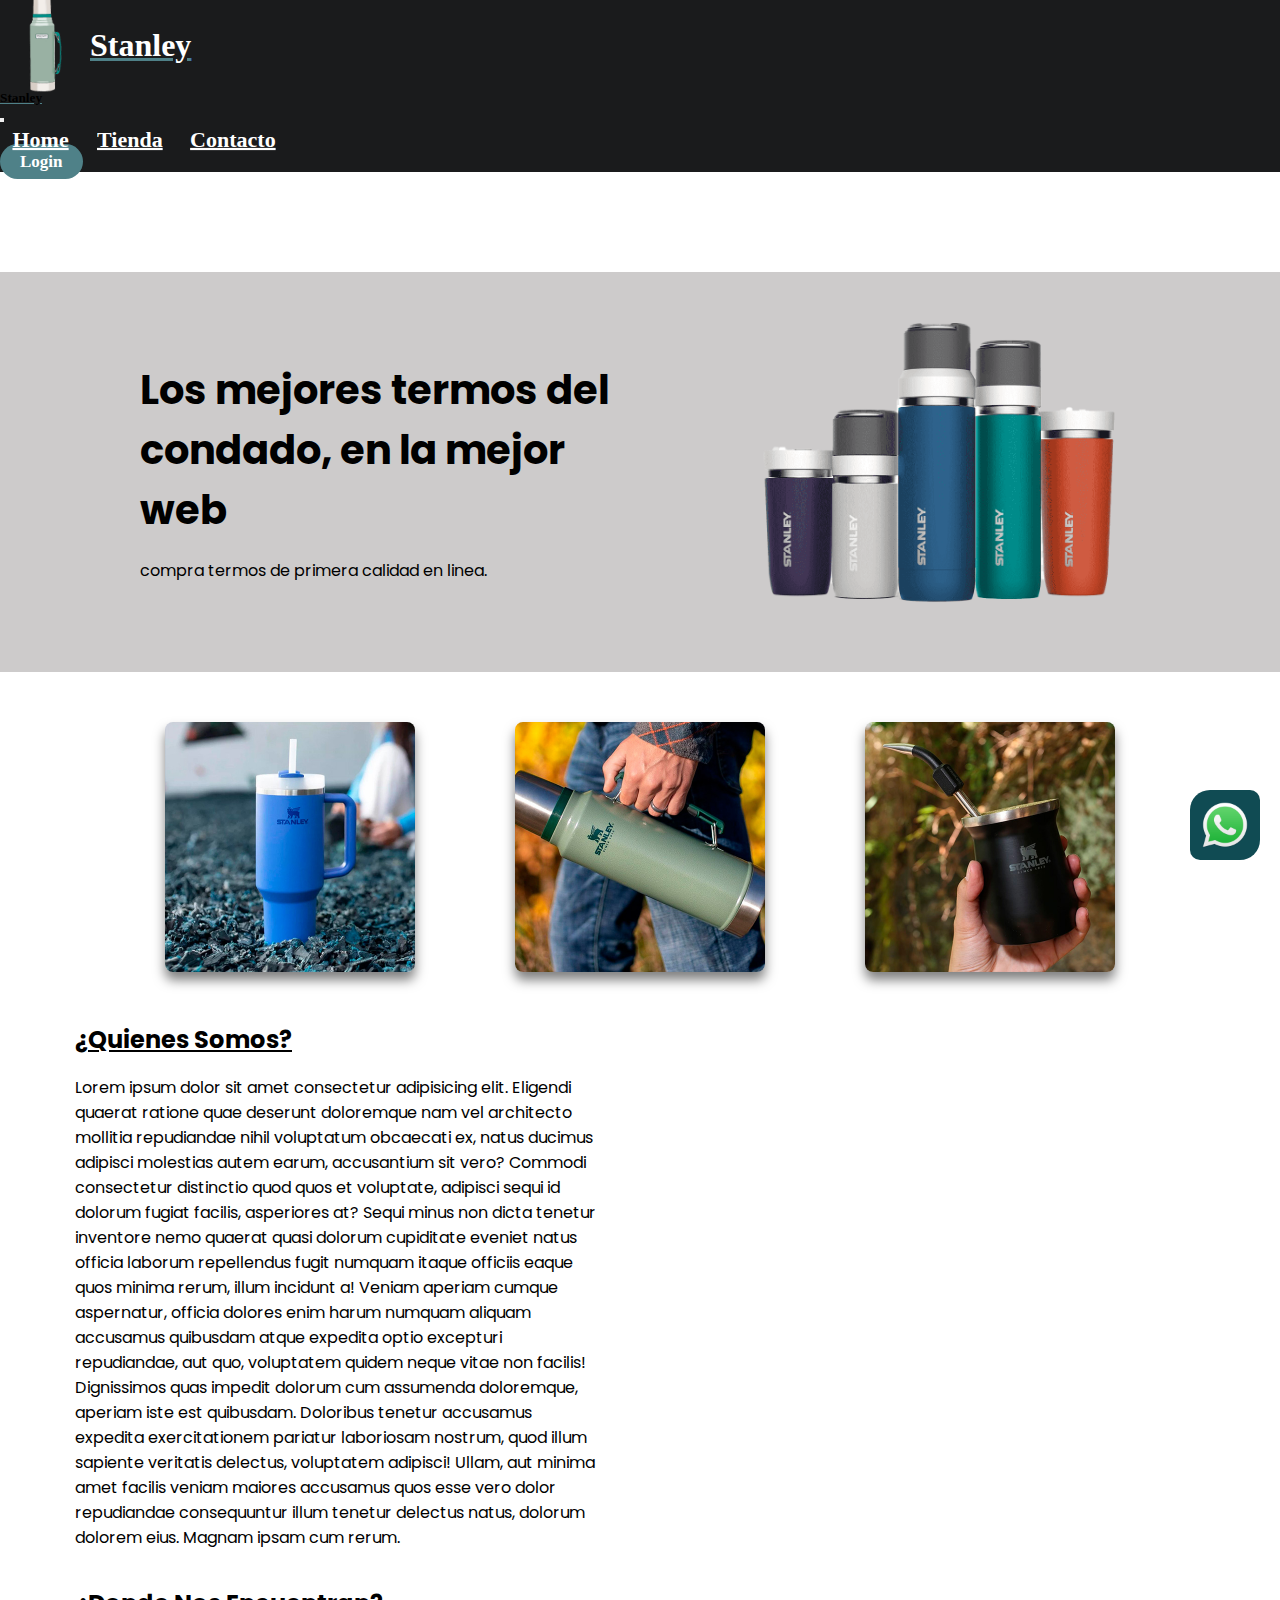
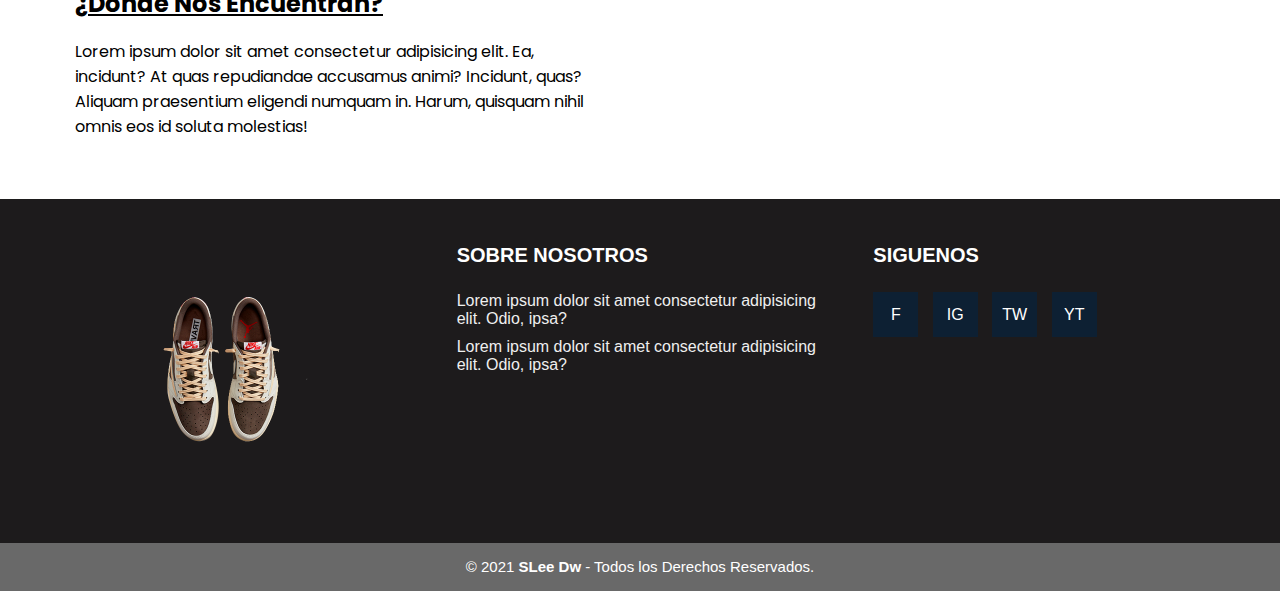
==== index.html @ ec0b666f "probando" ====
<!DOCTYPE html>
<html lang="en">

<head>
    <meta charset="UTF-8">
    <meta name="viewport" content="width=device-width, initial-scale=1.0">
    <title>Proyecto</title>

    <!-- GOOGLE FONTS -->

    <link rel="preconnect" href="https://fonts.googleapis.com">
    <link rel="preconnect" href="https://fonts.gstatic.com" crossorigin>
    <link href="https://fonts.googleapis.com/css2?family=Poppins:wght@500&display=swap" rel="stylesheet">

 <!-- BOOTSTRAP -->
 <link href="https://cdn.jsdelivr.net/npm/bootstrap@5.3.2/dist/css/bootstrap.min.css" rel="stylesheet"
 integrity="sha384-T3c6CoIi6uLrA9TneNEoa7RxnatzjcDSCmG1MXxSR1GAsXEV/Dwwykc2MPK8M2HN" crossorigin="anonymous">

    <!-- LINK CSS -->
    <link rel="stylesheet" href="css/estilo.css">

</head>

<body>

<!-- NAVBAR -->
    
    <nav class="navbar navbar-expand-lg fixed-top ">
        <div class="container-fluid d-flex">
            <a class="navbar-brand me-auto" href="index.html" target="_blank">
                <img class="imagenLogo" src="../img/Termo animado png.png" alt="">
                <h1 class="tituloPagina">Stanley</h1>
            </a>
           
            <div class="offcanvas offcanvas-end" tabindex="-1" id="offcanvasNavbar"
                aria-labelledby="offcanvasNavbarLabel">
                <div class="offcanvas-header">
                    <h5 class="offcanvas-title" id="offcanvasNavbarLabel">Stanley</h5>
                    <button type="button" class="btn-close" data-bs-dismiss="offcanvas" aria-label="Close"></button>
                </div>
                <div class="offcanvas-body">
                    <ul class="navbar-nav justify-content-center flex-grow-1 pe-3">
                        <li class="nav-item">
                            <a class="nav-link mx-lg-2 " aria-current="page" href="index.html">Home</a>
                        </li>
                        <li class="nav-item">
                            <a class="nav-link mx-lg-2 " href="./html/tienda.html">Tienda</a>
                        </li>
                        <li class="nav-item">
                            <a class="nav-link mx-lg-2 " href="./html/contacto.html">Contacto</a>
                        </li>

                    </ul>

                </div>
            </div>
            <a href="" class="botonLogin">Login</a>
            <button class="navbar-toggler" type="button" data-bs-toggle="offcanvas" data-bs-target="#offcanvasNavbar"
            aria-controls="offcanvasNavbar" aria-label="Toggle navigation">
            <span class="navbar-toggler-icon"></span>
        </button>
        </div>
    </nav>


    <!-- BOTON DE WHATSAPP -->

    <div class="wpp">
        <!-- uso una API para conectarme al wpp -->
        <a href="https://api.whatsapp.com/send?phone=1123011466&text=Hola! cualquier consultar enviar un mensaje a este numero"
            target="_blank">
            <img src="./img/600px-Whatsapp_logo_svg.png" alt="Logo de Whatsapp" class="logoWpp">
        </a>


    </div>


    <!-- Contenido principal de la pagina MAIN  -->

    <main class="contenedorPagina">

        <!-- Publicidad Inicial -->

        <div class="publicidad1">
            <div class="textoPublicidad">
                <br>
                <h2 class="tituloPublicidad">Los mejores termos del condado, en la mejor web</h2>
                <br>
                <p class="parrafoPublicidad">compra termos de primera calidad en linea.</p>
            </div>

            <img class="imagenPubli" src="./img/termo png png.png" alt="">


        </div>


        <!--    MINI CATALOGO -->

        <div class="galeria">
            <article class="card">
                <figure>
                    <img src="../img/vaso termico 500x500.jpg" alt="Vaso termico png">
                    <figcaption>
                        <h3>Vasos Termicos</h3>
                    </figcaption>
                </figure>
            </article>


            <article class="card">
                <figure>
                    <img src="../img/termo 500x500.jpg" alt="">
                    <figcaption>
                        <h3>Termos</h3>
                    </figcaption>
                </figure>
            </article>


            <article class="card">
                <figure>
                    <img src="../img/mate 500x500.jpg" alt="">
                    <figcaption>
                        <h3>Mate y Bombilla</h3>
                    </figcaption>
                </figure>
            </article>



        </div>


        <!-- INOFRMACION -->


        <div class="info">

            <h2>¿Quienes Somos?</h2>
            <br>
            <p class="infoTexto">Lorem ipsum dolor sit amet consectetur adipisicing elit. Eligendi quaerat ratione quae
                deserunt doloremque nam vel architecto mollitia repudiandae nihil voluptatum obcaecati ex, natus ducimus
                adipisci molestias autem earum, accusantium sit vero? Commodi consectetur distinctio quod quos et
                voluptate, adipisci sequi id dolorum fugiat facilis, asperiores at? Sequi minus non dicta tenetur
                inventore nemo quaerat quasi dolorum cupiditate eveniet natus officia laborum repellendus fugit numquam
                itaque officiis eaque quos minima rerum, illum incidunt a! Veniam aperiam cumque aspernatur, officia
                dolores enim harum numquam aliquam accusamus quibusdam atque expedita optio excepturi repudiandae, aut
                quo, voluptatem quidem neque vitae non facilis! Dignissimos quas impedit dolorum cum assumenda
                doloremque, aperiam iste est quibusdam. Doloribus tenetur accusamus expedita exercitationem pariatur
                laboriosam nostrum, quod illum sapiente veritatis delectus, voluptatem adipisci! Ullam, aut minima amet
                facilis veniam maiores accusamus quos esse vero dolor repudiandae consequuntur illum tenetur delectus
                natus, dolorum dolorem eius. Magnam ipsam cum rerum.</p>
            <br><br>
            <h2>¿Donde Nos Encuentran?</h2>
            <br>
            <p class="infoTexto">Lorem ipsum dolor sit amet consectetur adipisicing elit. Ea, incidunt? At quas
                repudiandae accusamus animi? Incidunt, quas? Aliquam praesentium eligendi numquam in. Harum, quisquam
                nihil omnis eos id soluta molestias!</p>
        </div>


        <div class="infoMaps">
            <iframe
                src="https://www.google.com/maps/embed?pb=!1m18!1m12!1m3!1d3287.7745651037644!2d-58.52574432427708!3d-34.508599052481074!2m3!1f0!2f0!3f0!3m2!1i1024!2i768!4f13.1!3m3!1m2!1s0x95bcb0ee292497e9%3A0xf9a611e58747f528!2sUnicenter!5e0!3m2!1ses!2sar!4v1700514664911!5m2!1ses!2sar"
                width="600" height="600" style="border:0;" allowfullscreen="" loading="lazy"
                referrerpolicy="no-referrer-when-downgrade"></iframe>
        </div>

    </main>

    




    <!-- Pie de Pagina -->
    <footer class="pie-pagina">
        <div class="grupo-1">
            <div class="box">
                <figure>
                    <a href="#">
                        <img src="./img/Jordan marron.png" alt="Logo">
                    </a>
                </figure>
            </div>
            <div class="box">
                <h2>SOBRE NOSOTROS</h2>
                <p>Lorem ipsum dolor sit amet consectetur adipisicing elit. Odio, ipsa?</p>
                <p>Lorem ipsum dolor sit amet consectetur adipisicing elit. Odio, ipsa?</p>
            </div>
            <div class="box">
                <h2>SIGUENOS</h2>
                <div class="red-social">
                    <a href="#" class="facebook">F</a>
                    <a href="#" class="instagram">IG</a>
                    <a href="#" class="twitter">TW</a>
                    <a href="#" class="youtube">YT</a>
                </div>
            </div>
        </div>
        <div class="grupo-2">
            <small>&copy; 2021 <b>SLee Dw</b> - Todos los Derechos Reservados.</small>
        </div>
    </footer>


      <!-- BOOTSTRAP JS -->
      <script src="https://cdn.jsdelivr.net/npm/bootstrap@5.3.2/dist/js/bootstrap.bundle.min.js"
      integrity="sha384-C6RzsynM9kWDrMNeT87bh95OGNyZPhcTNXj1NW7RuBCsyN/o0jlpcV8Qyq46cDfL"
      crossorigin="anonymous"></script>
</body>

</html>
---- css/estilo.css ----
/* AJUSTAR ANCHO */
* {
    margin: 0;
    padding: 0;
    box-sizing: border-box;
}



/* NAVBAR */

header {



    display: flex;
    flex-direction: row;
    /* que se separen los elementos hijos entre si con space-between */
    justify-content: space-between;
    align-items: center;
    background-color: #1d1b1c;
    padding: 30px 15px;

    height: 100px;
    font-family: sans-serif;

}

.logos {
    display: flex;
    flex-direction: row;
    align-items: center;
    justify-content: start;

    color: white;
    text-decoration: underline rgb(79, 129, 136);


}


.logo {

    width: 100px;
    padding: 10px;
    cursor: pointer;
    /* efecto transition */
    transition: all 0.3s;
}

.logo:hover {
    transform: scale(1.1);

}

.navLink {
    /* saco las vinietas de los li */
    list-style: none;


    justify-content: center;
    cursor: pointer;



}

/* para darle estilo a la etiqueta li y a al mismo tiempo pongo: li, a */


li,
.links {
    /* para que esten en la misma linea uso display inline-block */
    display: inline-block;

    padding: 0 15px;
    color: white;
    font-size: 25px;
    font-weight: bold;
    text-decoration: none;

    /* efecto transition */
    transition: all 0.3s;


}

li,
.links:hover {
    transform: scale(1.1);


}


.login {

    color: white;
    font-size: 25px;
    font-weight: bold;
    cursor: pointer;
    text-decoration: none;
    background-color: rgb(79, 129, 136);
    border-radius: 50px;
    /* para los bordes del fondo del boton */
    padding: 10px 20px;

    /* para que no quede pegado al margen */
    margin-right: 10px;

    /* efecto cuando acerco el cursor */
    transition: all 0.3s;

}

.login:hover {
    transform: scale(1.1);
    color: rgb(79, 129, 136);
    background-color: white;

}

/* EFECTO para cuando clickeas */

.login:active {

    background-color: rgb(86, 83, 83);
    color: wheat;
}


/* BOTON DE WHATSAPP */

.logoWpp {

    width: 70px;
    background-color: #104b53;
    padding: 10px;
    border-radius: 20px 10px;



    /* para que quede FLOTANDO FIJO en la pagina uso position:fixed 
y lo ubico con bottom:20px y rigth:20px*/
    position: fixed;
    bottom: 40px;
    right: 20px;

    /* EFECTO TRANSITION */
    transition: all 0.3s;

}

.logoWpp:hover {

    transform: scale(1.1);

}



/* MAIN */

.contenedorPagina {
    display: grid;
    width: auto;
    padding: 0;
    margin-top: 100px;

    grid-template-columns: repeat(2, 1fr);

    grid-template-areas:
        "publicidad1 publicidad1 "
        "galeria galeria"
    
        "info infoMaps"
    ;
}

.publicidad1 {

    display: flex;
    background-color: rgb(205, 203, 203);
    height: 400px;
    grid-area: publicidad1;
    max-width: 100%;
    align-items: center;
    justify-content: center;
    gap: 100px;


}


.textoPublicidad {

    width: 500px;
    padding-bottom: 20px;


}

.imagenPubli {

    width: 400px;
    height: 300px;

}


.tituloPublicidad {
    font-size: 40px;
    /* linkeado en el html con google fonts */
    font-family: 'Poppins', sans-serif;

}

.parrafoPublicidad {

    /* linkeado en el html con google fonts */
    font-family: 'Poppins', sans-serif;

}

/* MINI CATALOGO */

.galeria{
    grid-area: galeria  ;
    display: flex;
    flex-direction: row;
    align-items: center;
    justify-content: center;
    background-color: var(--background);
    gap: 100px;
    margin-top: 10px;
    margin-bottom: 10px;    
    }
    
.card{
    
    position: relative;
    left: 0px;
    width: 250px;
    height: 250px;
    margin-top: 40px;
    background-color: none;
    border-radius: 8px;
    transition:all 1000ms;
    transform-origin: center left;
    box-shadow: 0 8px 12px rgba(0, 0, 0, 0.5);
    color: transparent;
    overflow: hidden;
    font-family: 'Poppins', sans-serif;
    
    }
    
    .card:hover{
    
    cursor: pointer;
    transform: scale(1.15);
    }
    
    
.card img{
    
    height: 250px;
    object-fit: cover;
    border-radius: 4px;
    
    
    }
    
.card:hover figcaption{
    
    font-size: 15px;
    position: absolute;
    height: 80px;
    width: 250px;
    display: flex;
    align-items: end;
    background: linear-gradient(to top, rgba(0,0,0,0.9)  , rgba(0,0,0,0) );
    color: white;
    left: 0px;
    bottom: 0px;
    padding-left: 12px;
    padding-bottom: 10px;
    
    } 




/* INFORMACION main */
.info {
    display: block;
    grid-area: info;
    padding-top: 40px;
    padding-left: 75px;

    margin-bottom: 60px;




}

.info h2 {
    font-family: 'Poppins', sans-serif;
    text-decoration: underline;

}

.infoTexto {

    font-family: 'Poppins', sans-serif;
    

}

.infoMaps {
grid-area: infoMaps;
    padding-left: 80px;
    padding-top: 50px;
}























/* TIENDA */

/* CARDS, PRODUCTOS SISTEMA CON GRID */

.contenedorCards {
    /* ACTIVO EL GRID AL CONTENEDOR PADRE */
    display: grid;
    /* cantindad de columnas, con reapet pongo 4veces 1fraccion */
    grid-template-columns: repeat(4, 1fr);
    /* separo los productos con el gap */
    gap: 30px;

    margin-top: 125px;
}

.producto {

    /* ACTIVO FLEX PARA LOS PRODUCTOS */
    display: flex;
    /* Acomodo como columnas */
    flex-direction: column;
    align-items: center;
    padding: 20px;
    background-color: white;
    border-radius: 25px;
    margin-top: 20px;

    /* le doy sombra a la card */
    box-shadow: 0px 4px 10px rgba(0, 0, 0, 0.5);

}

/* estilizo las cards */

.imagenProducto {

    width: 100%;
    border-radius: 10px;
    margin-bottom: 20px;

}

.tituloProducto {
    color: #2c8f9c;
    font-family: sans-serif;
    font-size: 1.5rem;
    text-decoration: underline;
    font-weight: bold;
    margin-bottom: 10px;
}

.descripcionProducto {
    color: #2c8f9c;
    font-family: sans-serif;
    font-size: 1rem;
    font-style: italic;
    margin-bottom: 20px;

}

.precioProducto {

    color: #2c8f9c;
    font-size: 1.7rem;
    font-family: sans-serif;


}

.botonComprar {

    cursor: pointer;
    padding: 10px 20px;
    color: #1d1b1c;
    font-size: 1rem;
    font-weight: bold;
    text-transform: uppercase;
    border-radius: 10px;

    /* efecto transition */
    transition: all 0.1s;

}

.botonComprar:hover {

    transform: scale(1.1);
    color: white;
    background-color: #2c8f9c;

}

main {

    padding: 0 200px;

}


/*:::::Pie de Pagina*/

footer {

    margin-top: 0;
    font-family: sans-serif;

}

.pie-pagina {
    width: 100%;
    background-color: #1d1b1c;
}

.pie-pagina .grupo-1 {
    width: 100%;
    max-width: 1200px;
    margin: auto;
    display: grid;
    grid-template-columns: repeat(3, 1fr);
    grid-gap: 50px;
    padding: 45px 0px;
}

.pie-pagina .grupo-1 .box figure {
    width: 100%;
    height: 100%;
    display: flex;
    justify-content: center;
    align-items: center;
}

.pie-pagina .grupo-1 .box figure img {
    width: 250px;
}

.pie-pagina .grupo-1 .box h2 {
    color: #fff;
    margin-bottom: 25px;
    font-size: 20px;
}

.pie-pagina .grupo-1 .box p {
    color: #efefef;
    margin-bottom: 10px;
}

.pie-pagina .grupo-1 .red-social a {
    display: inline-block;
    text-decoration: none;
    width: 45px;
    height: 45px;
    line-height: 45px;
    color: #fff;
    margin-right: 10px;
    background-color: #0d2033;
    text-align: center;
    transition: all 300ms ease;
}

.pie-pagina .grupo-1 .red-social a:hover {
    color: aqua;
}

.pie-pagina .grupo-2 {
    background-color: dimgray;
    padding: 15px 10px;
    text-align: center;
    color: #fff;
}

.pie-pagina .grupo-2 small {
    font-size: 15px;
}



/* CONTACTO */

.bodyContacto {

    font-family: 'Poppins', sans-serif;
    background-color: #555764;

    display: flex;
    flex-direction: column;
    align-items: center;  
    


}


.contenidoFormulario {

    background: linear-gradient(50deg,
            rgba(40, 42, 55, 1) 50%,
            rgba(40, 42, 55, 0.7)),
        url(../img/Termo\ fondo\ 1000x700.jpg);
    background-position: center;
    background-repeat: no-repeat;
    background-size: cover;
    padding: 30px;
    width: 1000px;
    border-radius: 25px;
    
    

 

    margin-top: 150px;
    margin-bottom: 40px;




}


.contenidoFormulario h2 {

    color: #f4f6f9;
    font-size: 40px;
    margin-bottom: 10px;
    margin-left: 20px;

}

.formulario {

    display: flex;
    flex-direction: column;
    width: 50%;
    margin-left: 20px;

}

label {

    font-size: 17px;
    color: #959aab;
    margin-bottom: 10px;

}

input, textarea {

    padding: 17px 14px;
    background-color: #333646;
    border: 0;
    font-size: 15px;
    margin-bottom: 20px;
    border-radius: 10px;


}

input:focus {

    outline: 1px solid #1e92e9;


}

.boton {
    background-color: rgb(99, 171, 181);
    width: 150px;
    align-self: flex-end;
    cursor: pointer;

    transition: all 0.2s;
}

.boton:hover {
    transform: scale(1.1);

    background-color: rgb(79, 129, 136);

}

@media (max-width:991px) {

    .contenidoFormulario {

      
        width: 100%;
    }

    .formulario {
        margin: 0;
        width: 100%;
    }


}



/* Media clular */

@media screen and (max-width:800px) {
    .pie-pagina .grupo-1 {
        width: 90%;
        grid-template-columns: repeat(1, 1fr);
        grid-gap: 30px;
        padding: 35px 0px;
    }
}




.navbar, .offcanvas-body{

    background-color: #1a1b1c;
    
    }
    
    
    .imagenLogo{
    
    width: 90px;
    
    transition: all (0.3s);
    
    }
    .imagenLogo:hover{
    transform: scale(1.1);
    
    }
    
    .tituloPagina{
    color: white;
    text-decoration: underline rgb(79, 129, 136); 
    font-weight: bold;
    
    }
    
    .navbar-brand{
    
        display: flex;
        align-items: center;
    }
    
    h5{
    text-decoration: underline rgb(79, 129, 136);
    
    
    }
    
    
    
    .botonLogin{
    
    background-color: rgb(79, 129, 136);
    color: white;
    
    font-size: 17px;
    font-weight: bold;
        cursor: pointer;
        text-decoration: none;
        padding: 8px 20px;
        border-radius: 50px;
    
        /* efecto cuando acerco el cursor */
        transition: all 0.3s;

        margin-right: 20px;
    
    }
    
    .botonLogin:hover{
    transform: scale(1.1);
    
    background-color:white ;
    color: rgb(79, 129, 136) ;
    border: 1px solid rgb(79, 129, 136) ;
    
    }
    
    /* HAMBURGUESA */
    .navbar-toggler{
    
    border: none;
    font-size: 1.25rem;
    
    
    }
    
    
    .navbar-toggler:focus, .btn-close:focus{
    
    box-shadow: none;
    outline: none;
    
    }

    .offcanvas-backdrop {
        position: fixed;
        top: 0;
        left: 0;
        z-index: 1040;
        width: 100vw;
        height: 1000vh;
        background-color: #000;
    }
    
    .nav-link{
    
    color: white;
    font-weight: bold;
    
    font-size: 20px;
    position: relative;
    
    
    }
    .nav-link:hover{
    
    color: rgb(79, 129, 136);
    
    }
    
    .nav-link:focus{
    color:rgb(79, 129, 136) ;
    
    }
    
    
    /* media preMOBILE */
    @media(min-width:991px){
    .nav-link::before{
    
    content: "";
    position: absolute;
    bottom: 0;
    left: 50%;
    transform: translateX(-50%);
    width: 0%;
    height: 2px;
    background-color: white;
    visibility: hidden;
    transition:0.3s ease-in-out;
    
    }
    
    .nav-link:hover:before, .nav-link:focus::before{
        
    width: 100%;
    visibility: visible;
    
    }
    
    .container-fluid{
    
    justify-content: center;
    align-items: center;
    
    }
    
    
    }
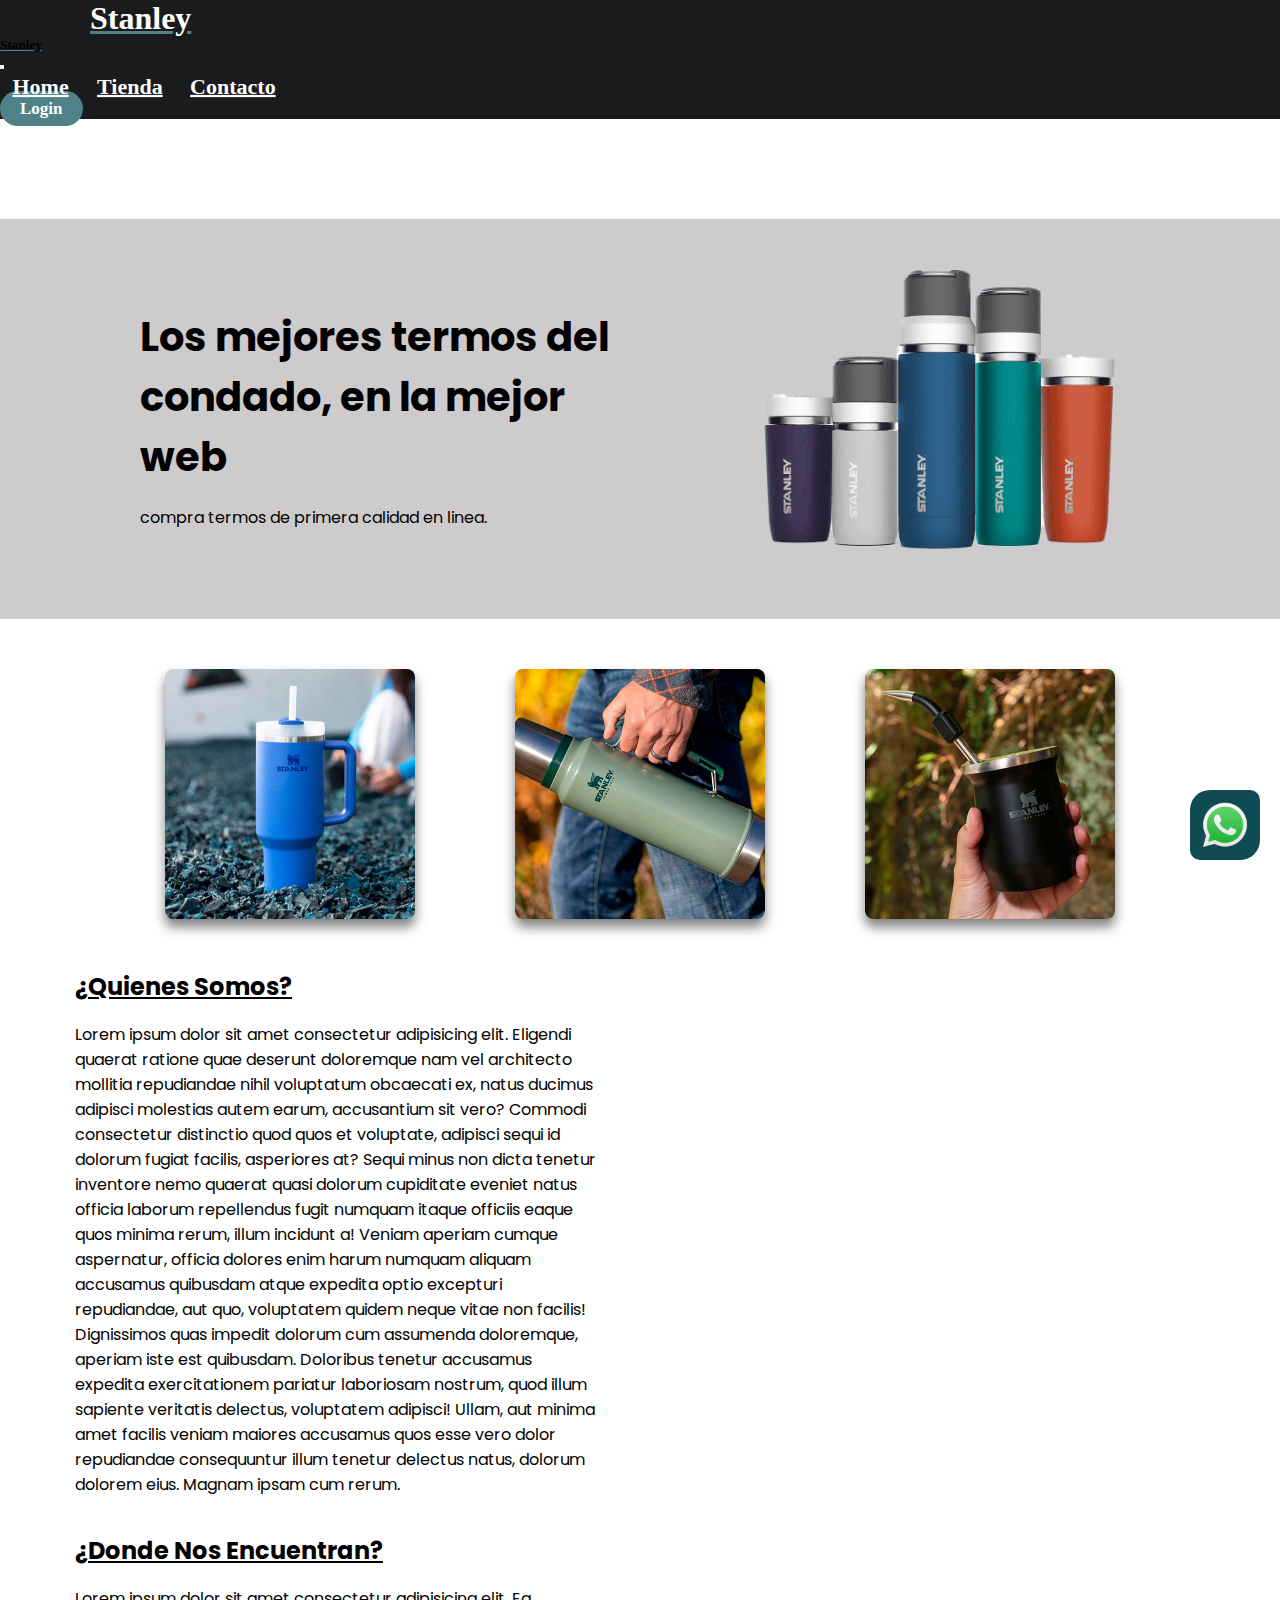
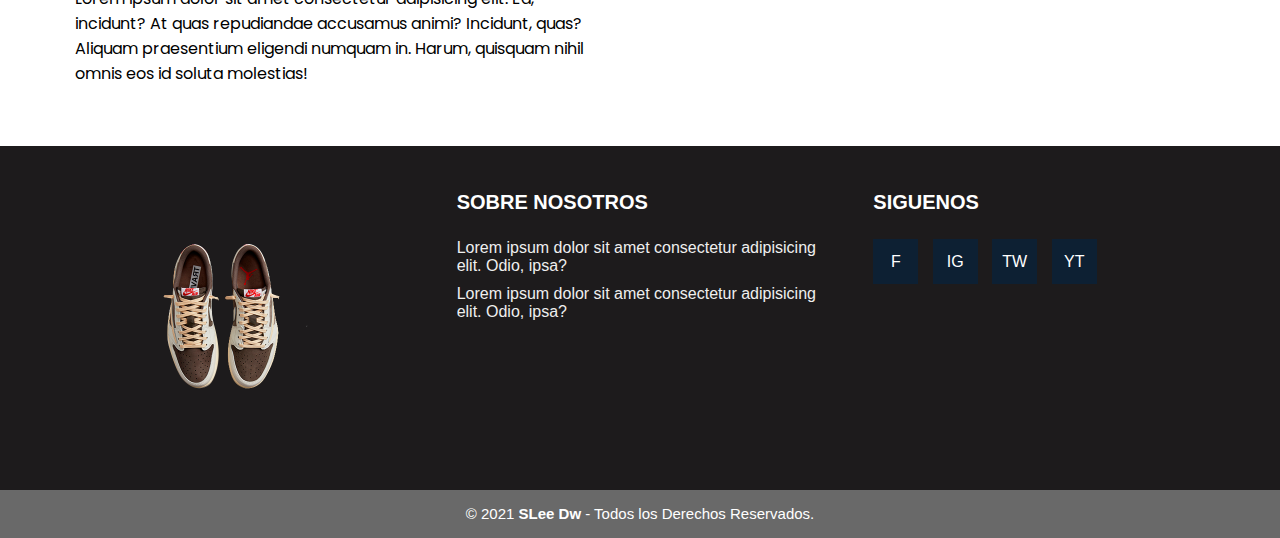
==== commit 5dd0e389: "cambiando y corrigiendo los nombres/ubicaciones de las imagene" ====
--- a/index.html
+++ b/index.html
@@ -28,7 +28,7 @@
     <nav class="navbar navbar-expand-lg fixed-top ">
         <div class="container-fluid d-flex">
             <a class="navbar-brand me-auto" href="index.html" target="_blank">
-                <img class="imagenLogo" src="../img/Termo animado png.png" alt="">
+                <img class="imagenLogo" src="./img/termoanimadopng.png" alt="">
                 <h1 class="tituloPagina">Stanley</h1>
             </a>
            
@@ -50,6 +50,9 @@
                             <a class="nav-link mx-lg-2 " href="./html/contacto.html">Contacto</a>
                         </li>
 
+
+
+
                     </ul>
 
                 </div>
@@ -101,7 +104,7 @@
         <div class="galeria">
             <article class="card">
                 <figure>
-                    <img src="../img/vaso termico 500x500.jpg" alt="Vaso termico png">
+                    <img src="./img/vasotermico500px.jpg" alt="Vaso termico png">
                     <figcaption>
                         <h3>Vasos Termicos</h3>
                     </figcaption>
@@ -111,7 +114,7 @@
 
             <article class="card">
                 <figure>
-                    <img src="../img/termo 500x500.jpg" alt="">
+                    <img src="./img/termo500px.jpg" alt="">
                     <figcaption>
                         <h3>Termos</h3>
                     </figcaption>
@@ -121,7 +124,7 @@
 
             <article class="card">
                 <figure>
-                    <img src="../img/mate 500x500.jpg" alt="">
+                    <img src="./img/mate 500x500.jpg" alt="">
                     <figcaption>
                         <h3>Mate y Bombilla</h3>
                     </figcaption>
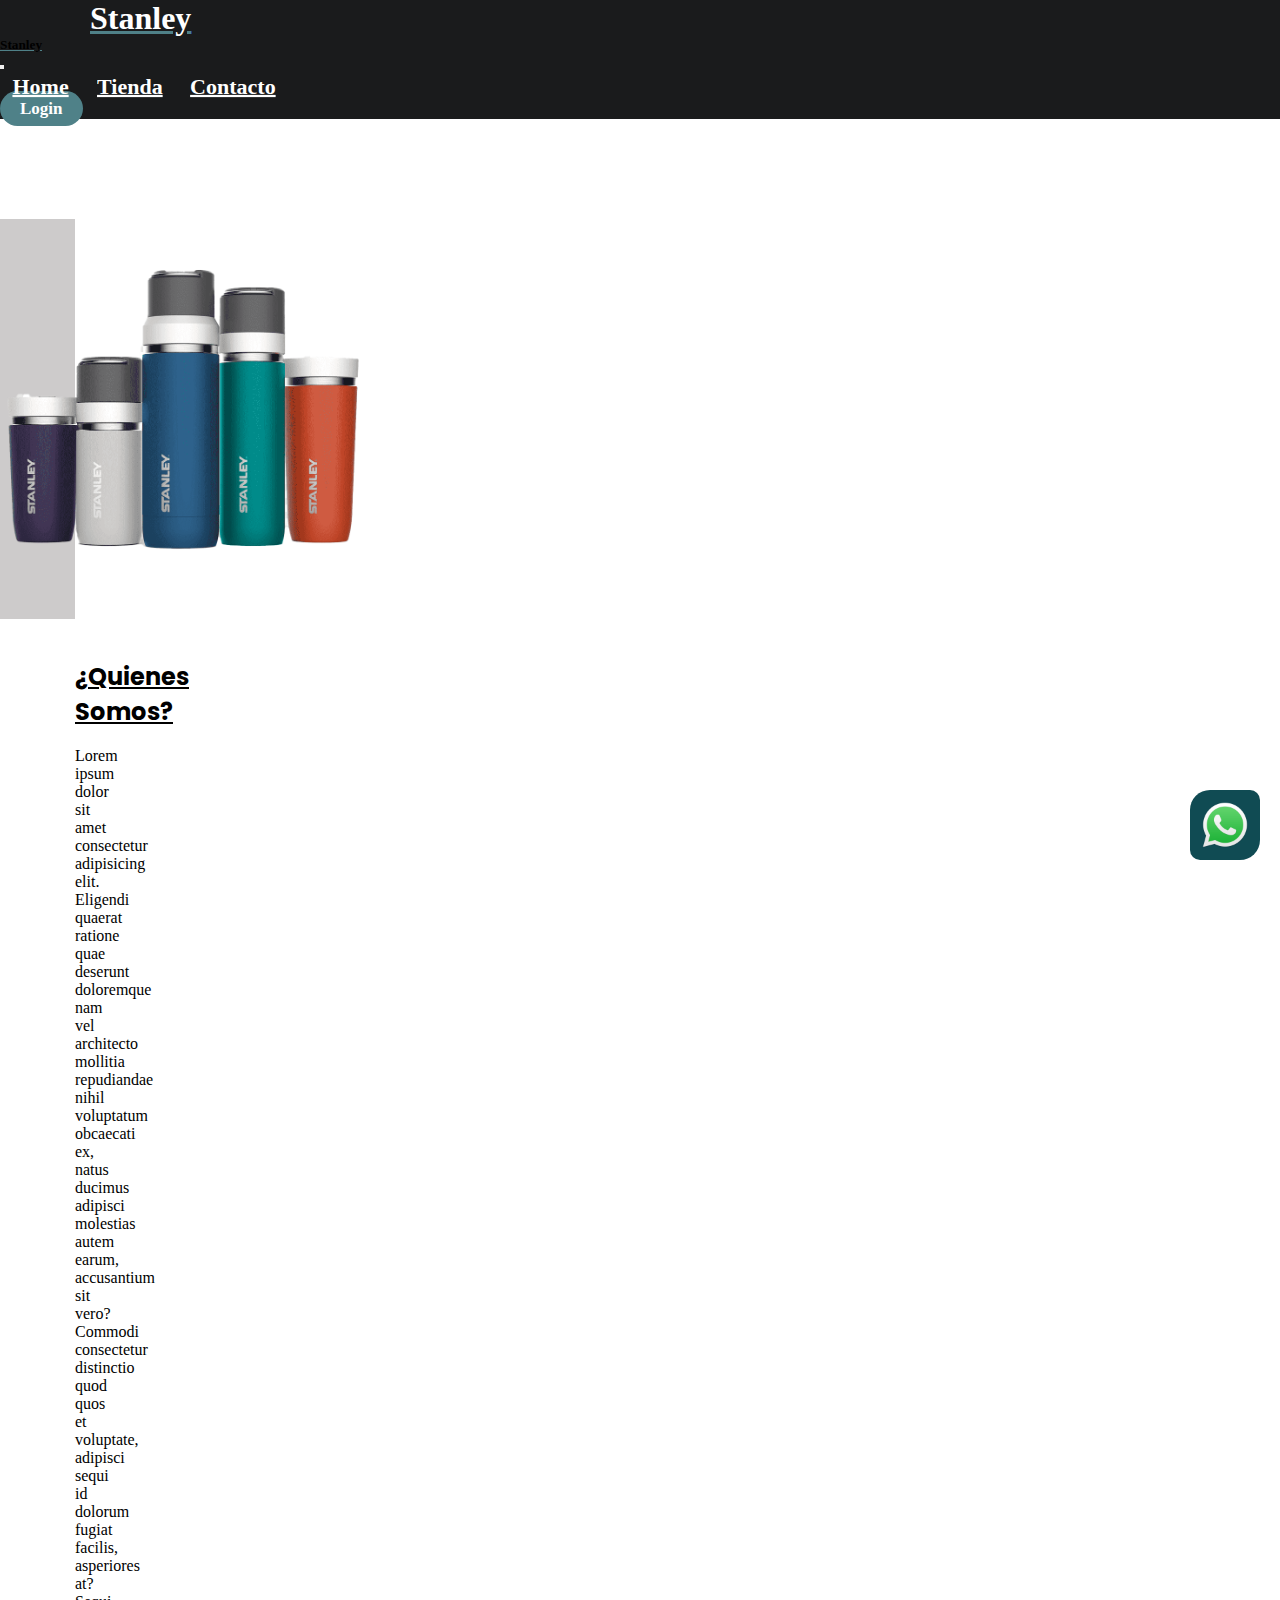
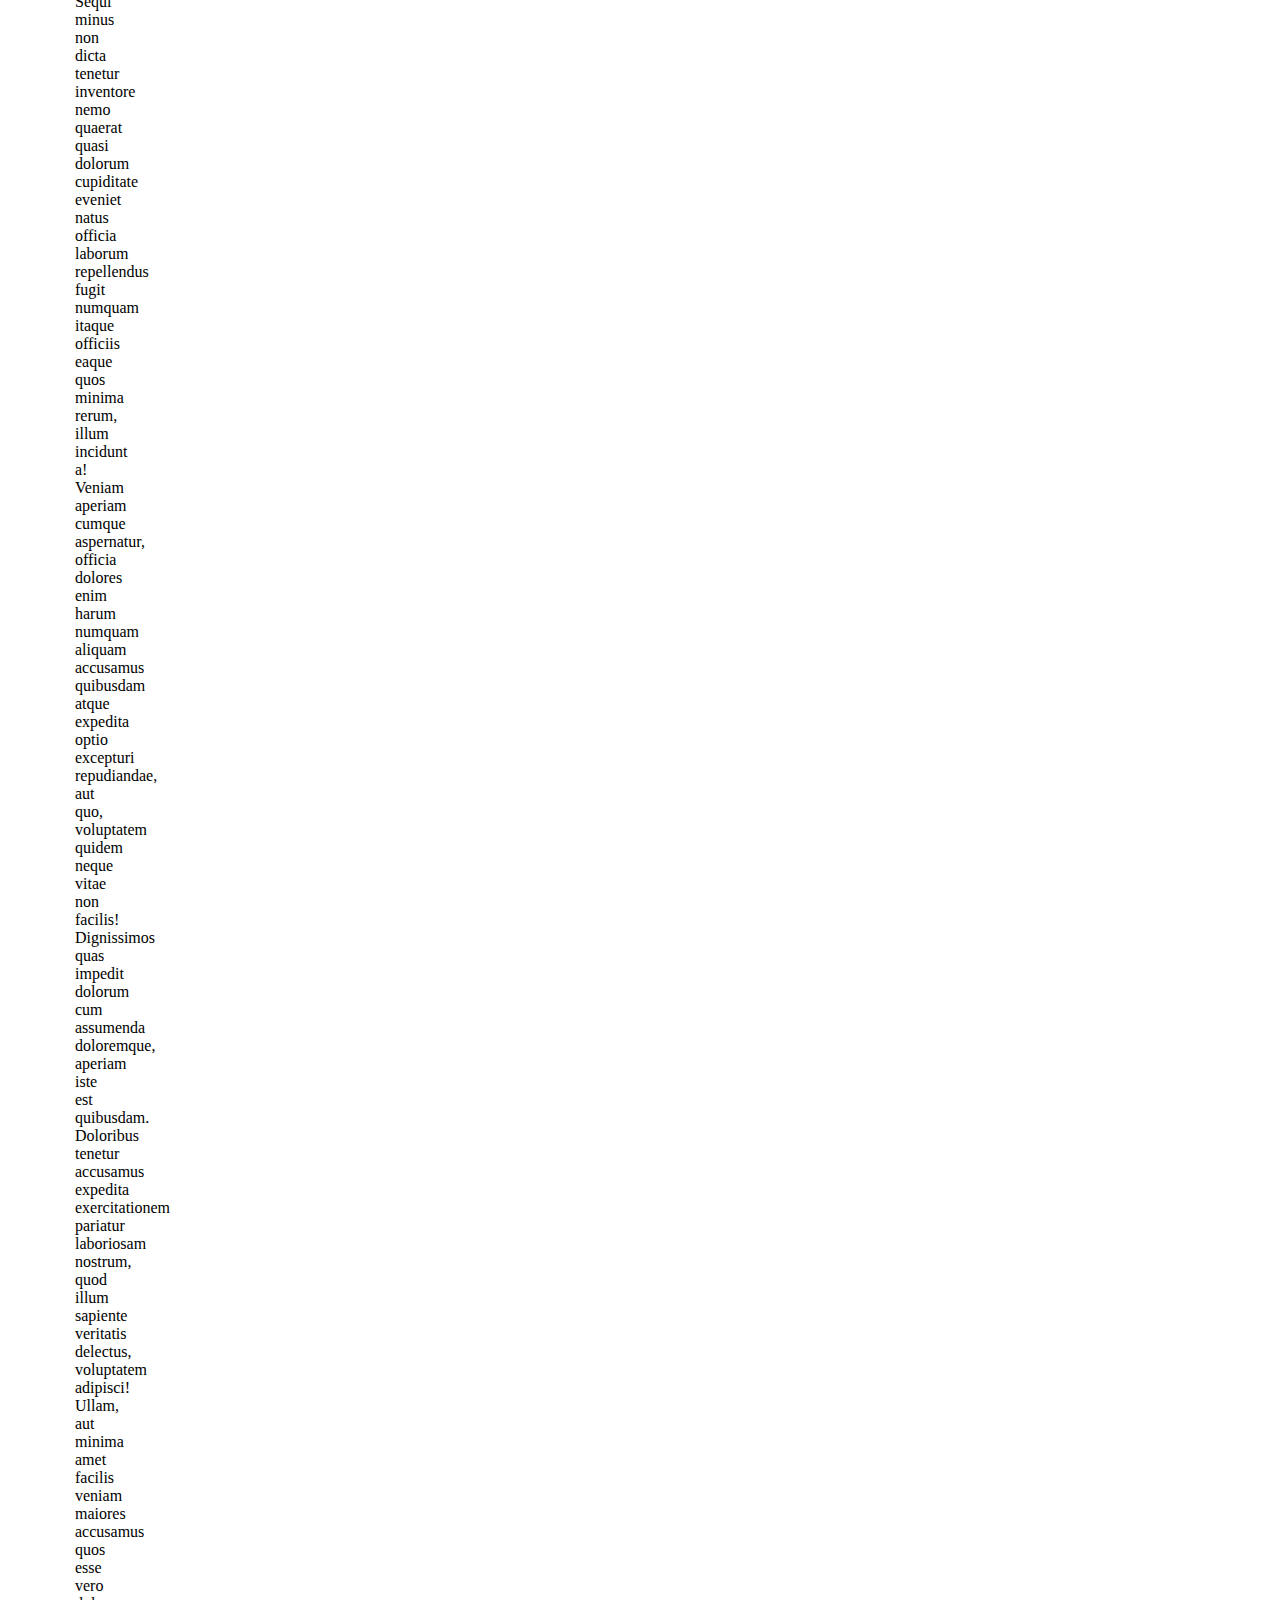
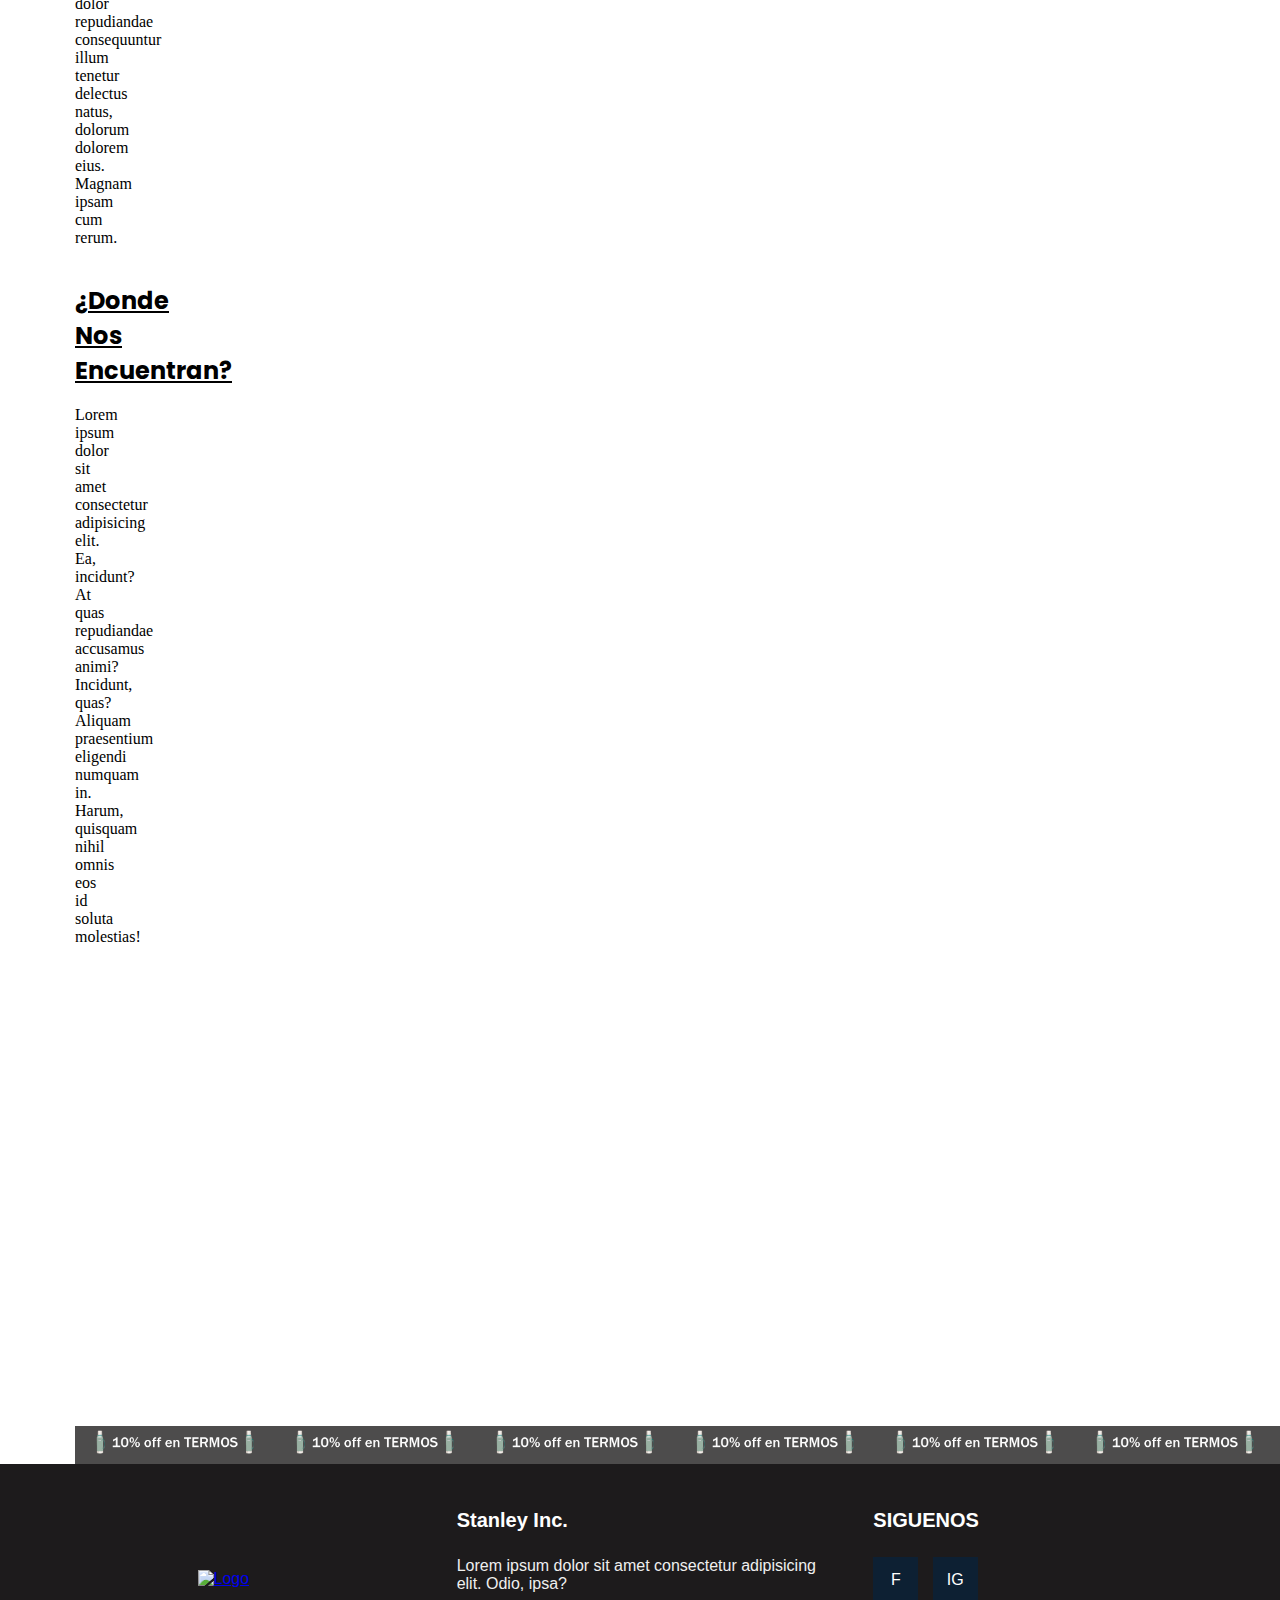
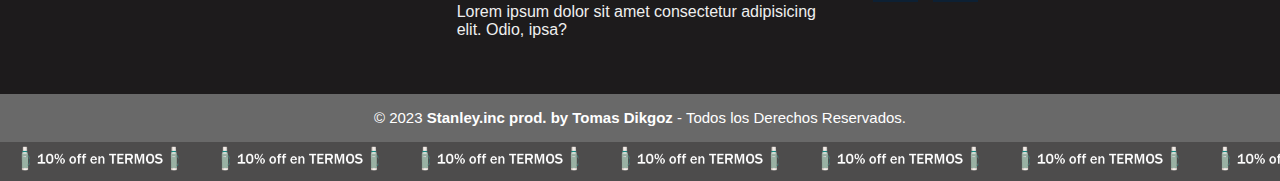
==== commit f5af7970: "agregando slider" ====
--- a/index.html
+++ b/index.html
@@ -63,7 +63,15 @@
             <span class="navbar-toggler-icon"></span>
         </button>
         </div>
+
+
+
+        
     </nav>
+
+    <!-- SLIDER -->
+
+    
 
 
     <!-- BOTON DE WHATSAPP -->
@@ -84,8 +92,9 @@
     <main class="contenedorPagina">
 
         <!-- Publicidad Inicial -->
-
+        
         <div class="publicidad1">
+            
             <div class="textoPublicidad">
                 <br>
                 <h2 class="tituloPublicidad">Los mejores termos del condado, en la mejor web</h2>
@@ -130,9 +139,59 @@
                     </figcaption>
                 </figure>
             </article>
-
-
-
+            
+
+
+
+        </div>
+        <div class="slider">
+            <div class="slide-track">
+                
+                <div class="slide">
+                    <img class="termo" src="../img/letreroooo.png" alt="">    
+                </div>
+                <div class="slide">
+                    <img class="termo" src="../img/letreroooo.png" alt="">    
+                </div>
+                <div class="slide">
+                    <img class="termo" src="../img/letreroooo.png" alt="">    
+                </div>
+                <div class="slide">
+                    <img class="termo" src="../img/letreroooo.png" alt="">    
+                </div>
+                <div class="slide">
+                    <img class="termo" src="../img/letreroooo.png" alt="">    
+                </div>
+                <div class="slide">
+                    <img class="termo" src="../img/letreroooo.png" alt="">    
+                </div>
+                <div class="slide">
+                    <img class="termo" src="../img/letreroooo.png" alt="">    
+                </div>
+                
+    
+                <div class="slide">
+                    <img class="termo" src="../img/letreroooo.png" alt="">    
+                </div>
+                <div class="slide">
+                    <img class="termo" src="../img/letreroooo.png" alt="">    
+                </div>
+                <div class="slide">
+                    <img class="termo" src="../img/letreroooo.png" alt="">    
+                </div>
+                <div class="slide">
+                    <img class="termo" src="../img/letreroooo.png" alt="">    
+                </div>
+                <div class="slide">
+                    <img class="termo" src="../img/letreroooo.png" alt="">    
+                </div>
+                <div class="slide">
+                    <img class="termo" src="../img/letreroooo.png" alt="">    
+                </div>
+                <div class="slide">
+                    <img class="termo" src="../img/letreroooo.png" alt="">    
+                </div>
+            </div>
         </div>
 
 
@@ -143,7 +202,7 @@
 
             <h2>¿Quienes Somos?</h2>
             <br>
-            <p class="infoTexto">Lorem ipsum dolor sit amet consectetur adipisicing elit. Eligendi quaerat ratione quae
+            <p class="infoTexto1">Lorem ipsum dolor sit amet consectetur adipisicing elit. Eligendi quaerat ratione quae
                 deserunt doloremque nam vel architecto mollitia repudiandae nihil voluptatum obcaecati ex, natus ducimus
                 adipisci molestias autem earum, accusantium sit vero? Commodi consectetur distinctio quod quos et
                 voluptate, adipisci sequi id dolorum fugiat facilis, asperiores at? Sequi minus non dicta tenetur
@@ -158,7 +217,7 @@
             <br><br>
             <h2>¿Donde Nos Encuentran?</h2>
             <br>
-            <p class="infoTexto">Lorem ipsum dolor sit amet consectetur adipisicing elit. Ea, incidunt? At quas
+            <p class="infoTexto2">Lorem ipsum dolor sit amet consectetur adipisicing elit. Ea, incidunt? At quas
                 repudiandae accusamus animi? Incidunt, quas? Aliquam praesentium eligendi numquam in. Harum, quisquam
                 nihil omnis eos id soluta molestias!</p>
         </div>
@@ -171,6 +230,15 @@
                 referrerpolicy="no-referrer-when-downgrade"></iframe>
         </div>
 
+        <div class="infoMaps2">
+            <iframe
+                src="https://www.google.com/maps/embed?pb=!1m18!1m12!1m3!1d3287.7745651037644!2d-58.52574432427708!3d-34.508599052481074!2m3!1f0!2f0!3f0!3m2!1i1024!2i768!4f13.1!3m3!1m2!1s0x95bcb0ee292497e9%3A0xf9a611e58747f528!2sUnicenter!5e0!3m2!1ses!2sar!4v1700514664911!5m2!1ses!2sar"
+                width="400" height="400" style="border:0;" allowfullscreen="" loading="lazy"
+                referrerpolicy="no-referrer-when-downgrade"></iframe>
+        </div>
+
+
+
     </main>
 
     
@@ -183,13 +251,13 @@
         <div class="grupo-1">
             <div class="box">
                 <figure>
-                    <a href="#">
-                        <img src="./img/Jordan marron.png" alt="Logo">
+                    <a href="index.html">
+                        <img src="./img/termoanimadopng.png" alt="Logo">
                     </a>
                 </figure>
             </div>
             <div class="box">
-                <h2>SOBRE NOSOTROS</h2>
+                <h2>Stanley Inc.</h2>
                 <p>Lorem ipsum dolor sit amet consectetur adipisicing elit. Odio, ipsa?</p>
                 <p>Lorem ipsum dolor sit amet consectetur adipisicing elit. Odio, ipsa?</p>
             </div>
@@ -198,15 +266,63 @@
                 <div class="red-social">
                     <a href="#" class="facebook">F</a>
                     <a href="#" class="instagram">IG</a>
-                    <a href="#" class="twitter">TW</a>
-                    <a href="#" class="youtube">YT</a>
+                   
                 </div>
             </div>
         </div>
         <div class="grupo-2">
-            <small>&copy; 2021 <b>SLee Dw</b> - Todos los Derechos Reservados.</small>
+            <small>&copy; 2023 <b>Stanley.inc prod. by Tomas Dikgoz</b> - Todos los Derechos Reservados.</small>
         </div>
     </footer>
+    <div class="slider">
+        <div class="slide-track">
+            
+            <div class="slide">
+                <img class="termo" src="../img/letreroooo.png" alt="">    
+            </div>
+            <div class="slide">
+                <img class="termo" src="../img/letreroooo.png" alt="">    
+            </div>
+            <div class="slide">
+                <img class="termo" src="../img/letreroooo.png" alt="">    
+            </div>
+            <div class="slide">
+                <img class="termo" src="../img/letreroooo.png" alt="">    
+            </div>
+            <div class="slide">
+                <img class="termo" src="../img/letreroooo.png" alt="">    
+            </div>
+            <div class="slide">
+                <img class="termo" src="../img/letreroooo.png" alt="">    
+            </div>
+            <div class="slide">
+                <img class="termo" src="../img/letreroooo.png" alt="">    
+            </div>
+            
+
+            <div class="slide">
+                <img class="termo" src="../img/letreroooo.png" alt="">    
+            </div>
+            <div class="slide">
+                <img class="termo" src="../img/letreroooo.png" alt="">    
+            </div>
+            <div class="slide">
+                <img class="termo" src="../img/letreroooo.png" alt="">    
+            </div>
+            <div class="slide">
+                <img class="termo" src="../img/letreroooo.png" alt="">    
+            </div>
+            <div class="slide">
+                <img class="termo" src="../img/letreroooo.png" alt="">    
+            </div>
+            <div class="slide">
+                <img class="termo" src="../img/letreroooo.png" alt="">    
+            </div>
+            <div class="slide">
+                <img class="termo" src="../img/letreroooo.png" alt="">    
+            </div>
+        </div>
+    </div>
 
 
       <!-- BOOTSTRAP JS -->
--- a/css/estilo.css
+++ b/css/estilo.css
@@ -138,7 +138,7 @@
     padding: 10px;
     border-radius: 20px 10px;
 
-
+z-index: 5;
 
     /* para que quede FLOTANDO FIJO en la pagina uso position:fixed 
 y lo ubico con bottom:20px y rigth:20px*/
@@ -170,11 +170,24 @@
     grid-template-columns: repeat(2, 1fr);
 
     grid-template-areas:
+    
         "publicidad1 publicidad1 "
+        "slider slider"
         "galeria galeria"
     
         "info infoMaps"
     ;
+}
+
+.infoTexto1{
+
+    grid-area: infoTexto1;
+}
+
+.infoTexto2{
+
+grid-area: infoTexto2;
+
 }
 
 .publicidad1 {
@@ -356,8 +369,11 @@
     grid-template-columns: repeat(4, 1fr);
     /* separo los productos con el gap */
     gap: 30px;
+    justify-content: center;
+    align-items: center;
 
     margin-top: 125px;
+    margin-bottom: 30px;
 }
 
 .producto {
@@ -442,6 +458,60 @@
     padding: 0 200px;
 
 }
+
+/* TIENDA MEDIA */
+
+@media (min-width:572px) and (max-width:800px){
+
+    .contenedorCards {
+        /* ACTIVO EL GRID AL CONTENEDOR PADRE */
+        display: grid;
+        /* cantindad de columnas, con reapet pongo 4veces 1fraccion */
+        grid-template-columns: repeat(3, 1fr);
+        /* separo los productos con el gap */
+        gap: 30px;
+        justify-content: center;
+        align-items: center;
+    grid-template-areas: 
+    "publicidad1 publicidad1 publicidad1"
+    "slider slider slider"
+    "galeria galeria galeria"
+    ;
+        margin-top: 125px;
+
+        grid-template-areas: 
+        
+        ;
+    }
+
+
+
+}
+
+@media (max-width:572px){
+
+    .contenedorCards {
+        /* ACTIVO EL GRID AL CONTENEDOR PADRE */
+        display: grid;
+        /* cantindad de columnas, con reapet pongo 4veces 1fraccion */
+        grid-template-columns: repeat(2, 1fr);
+        /* separo los productos con el gap */
+        gap: 30px;
+        justify-content: center;
+        align-items: center;
+    
+        margin-top: 125px;
+
+        grid-template-areas: 
+        
+        ;
+    }
+}
+
+
+
+
+
 
 
 /*:::::Pie de Pagina*/
@@ -640,6 +710,17 @@
 
 }
 
+@media (max-width:674px){
+
+    .contenidoFormulario {
+
+      
+        width: 300px;
+    }
+
+
+}
+
 
 
 /* Media clular */
@@ -805,4 +886,143 @@
     }
     
     
+    }
+
+
+    @media (min-width:1400px){
+
+.infoMaps2{
+
+display: none;
+
+
+
+
+}
+
+
+
+
+    }
+
+
+
+@media (max-width:1400px){
+
+.contenedorPagina{
+
+grid-template-columns: repeat(2,1fr);
+grid-template-areas:
+
+"publicidad1 publicidad1"
+"info info"
+"infoMaps2 infoMaps2"
+
+
+;
+
+
+}
+
+.galeria{
+
+    display: none;
+}
+
+.infoMaps{
+
+    display: none;
+   
+}
+
+.infoMaps2{
+
+grid-area: infoMaps2;
+
+
+display: flex;
+justify-content: center;
+align-items: center;
+margin-bottom: 20px;
+
+}
+
+
+
+}
+
+
+
+
+
+
+
+    @media (max-width: 748px){
+
+.info{
+
+display: flex;
+flex-direction: column;
+justify-content: center;
+margin-bottom: 10px;
+margin-left: 0;
+}
+
+
+.textoPublicidad{
+
+display: none;
+
+}
+
+.galeria{
+    display: none;
+}
+
+
+
+    }
+
+    /* SLIDER */
+
+
+
+    .slider {
+    grid-area: slider;
+        height: auto ;
+        margin: auto;
+        overflow: hidden;
+        background-color: rgb(77, 76, 76);
+    }
+    
+    .slider .slide-track {
+        display: flex;
+    
+        animation: scroll 40s linear infinite;
+        -webkit-animation: scroll 40s linear infinite;
+        width: calc(200px * 14);
+    }
+    
+    
+    
+    
+    .slider .slide {
+        width: 200px;
+    }
+    
+    .slider .slide img {
+        width: 100%;
+        
+    }
+    
+    
+    @keyframes scroll {
+        0% {
+            -webkit-transform: translateX(0);
+            transform: translateX(0);
+        }
+        100% {
+            -webkit-transform: translateX(calc(-200px * 7));
+            transform: translateX(calc(-200px * 7));
+        }
     }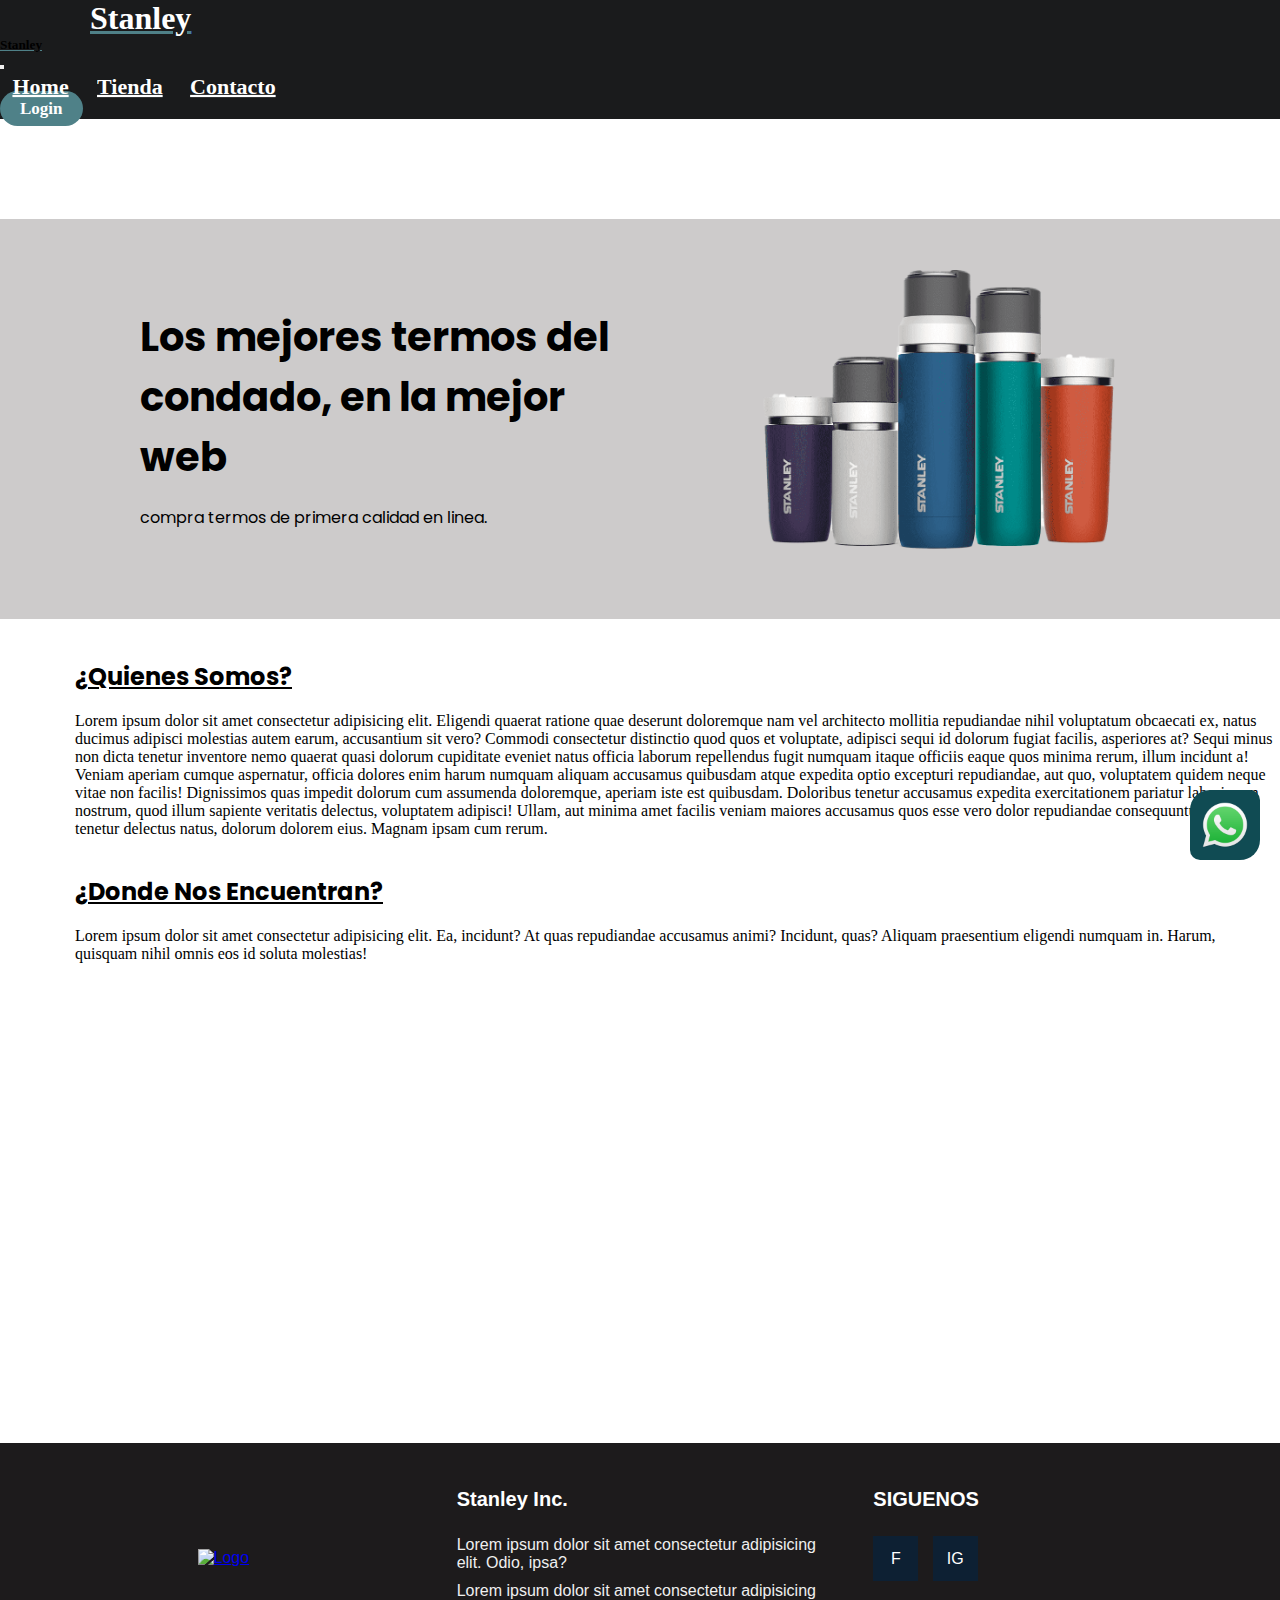
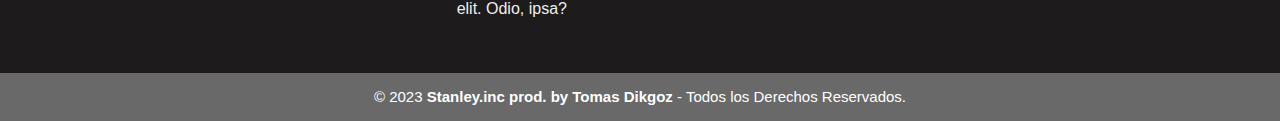
==== commit 296b69cd: "modificando y guardando el index" ====
--- a/index.html
+++ b/index.html
@@ -71,6 +71,7 @@
 
     <!-- SLIDER -->
 
+    
     
 
 
--- a/css/estilo.css
+++ b/css/estilo.css
@@ -330,10 +330,18 @@
 
 }
 
+
 .infoMaps {
 grid-area: infoMaps;
     padding-left: 80px;
     padding-top: 50px;
+}
+
+@media (min-width:800px) and (max-width:1400px){
+.slider{
+    display: none;
+}
+
 }
 
 
@@ -467,21 +475,22 @@
         /* ACTIVO EL GRID AL CONTENEDOR PADRE */
         display: grid;
         /* cantindad de columnas, con reapet pongo 4veces 1fraccion */
-        grid-template-columns: repeat(3, 1fr);
+        grid-template-columns: repeat(2, 1fr);
         /* separo los productos con el gap */
         gap: 30px;
         justify-content: center;
         align-items: center;
     grid-template-areas: 
-    "publicidad1 publicidad1 publicidad1"
-    "slider slider slider"
-    "galeria galeria galeria"
+    
     ;
         margin-top: 125px;
 
         grid-template-areas: 
         
         ;
+    }
+    .slider{
+        display: none;
     }
 
 
@@ -506,6 +515,10 @@
         
         ;
     }
+    .slider{
+        display: none;
+    }
+    
 }
 
 
@@ -989,6 +1002,7 @@
 
     .slider {
     grid-area: slider;
+    width: 100%;
         height: auto ;
         margin: auto;
         overflow: hidden;
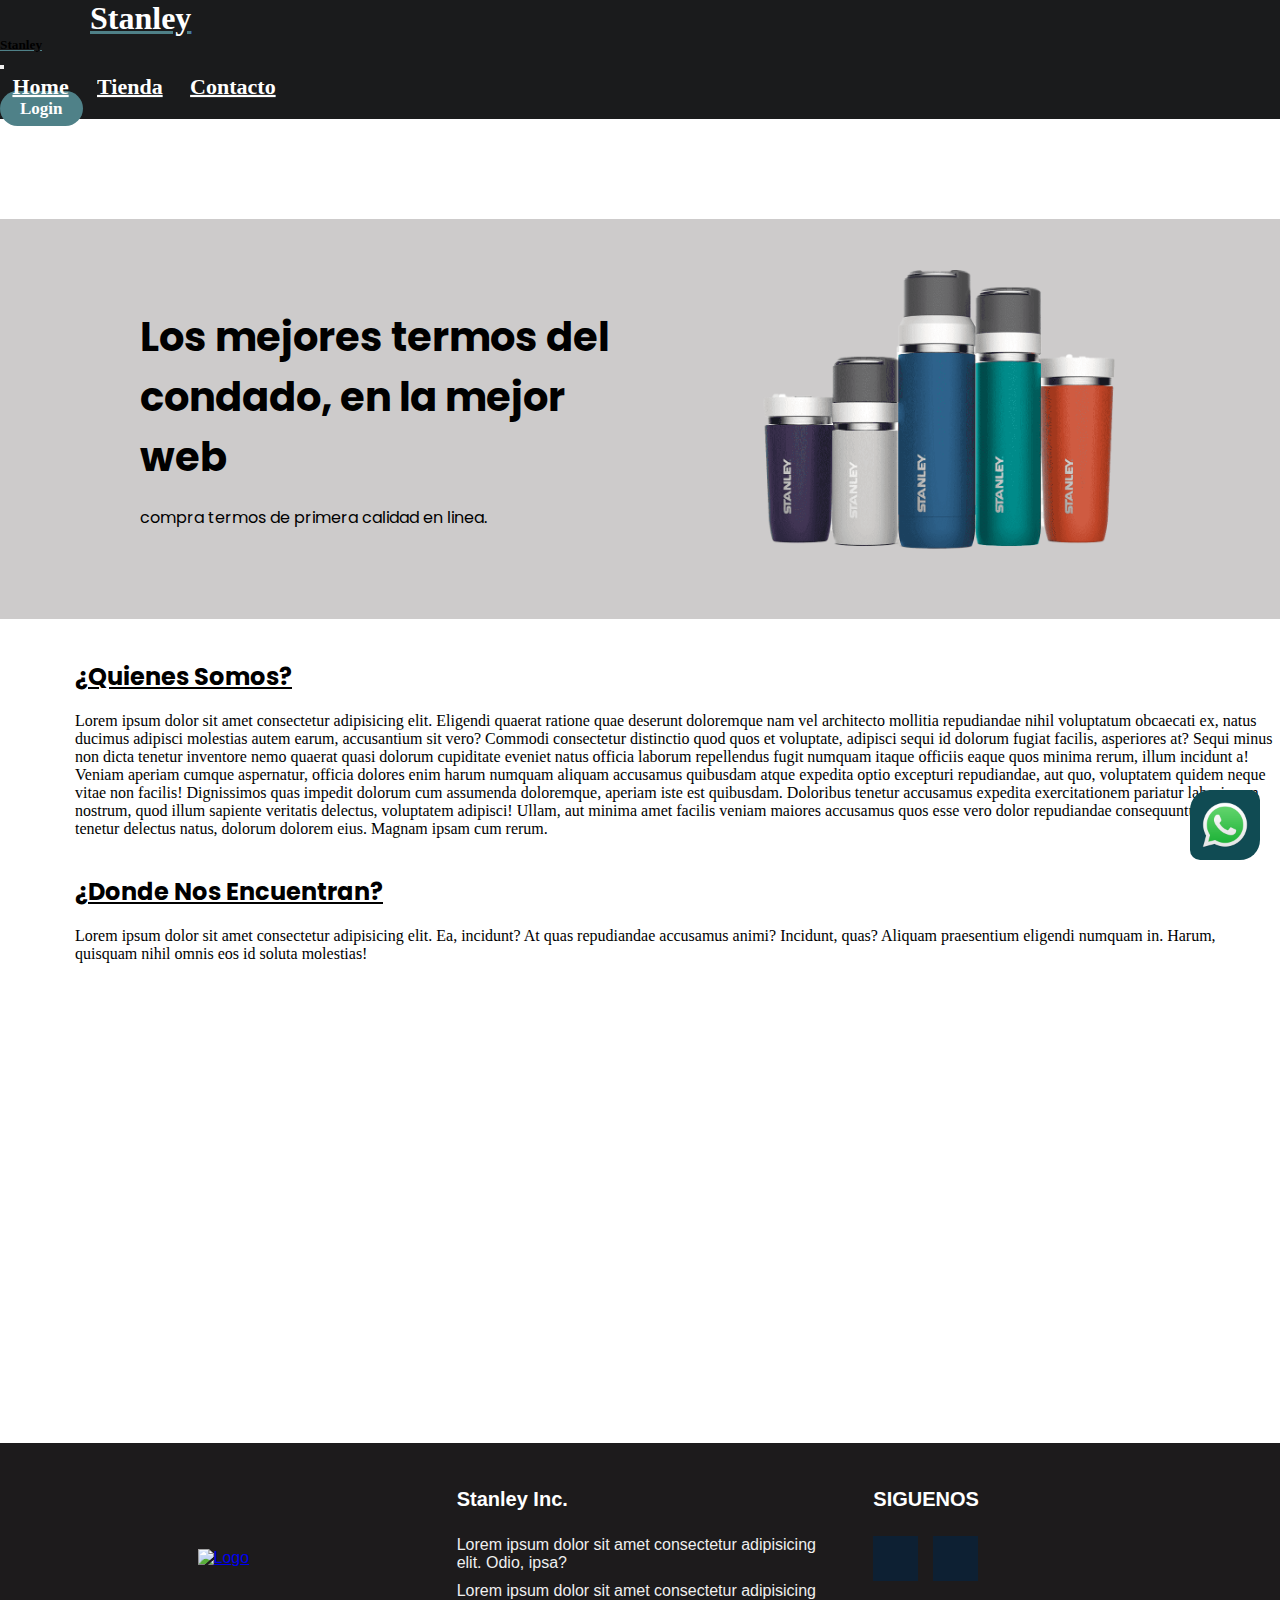
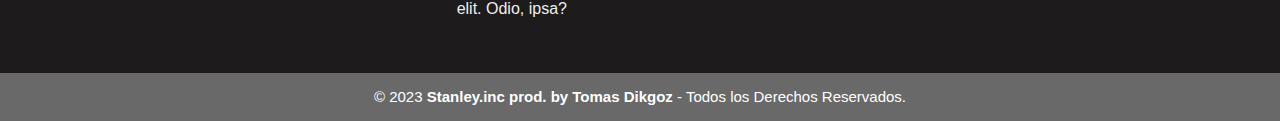
==== commit 0b1f4662: "agregando icons, ig y facebook" ====
--- a/index.html
+++ b/index.html
@@ -4,7 +4,11 @@
 <head>
     <meta charset="UTF-8">
     <meta name="viewport" content="width=device-width, initial-scale=1.0">
-    <title>Proyecto</title>
+    <title>Stanley</title>
+
+<!-- FAVICON -->
+
+<link rel="icon" type="image/png" href="./img/termofavicon.png">
 
     <!-- GOOGLE FONTS -->
 
@@ -69,10 +73,10 @@
         
     </nav>
 
-    <!-- SLIDER -->
+  
 
     
-    
+
 
 
     <!-- BOTON DE WHATSAPP -->
@@ -149,48 +153,48 @@
             <div class="slide-track">
                 
                 <div class="slide">
-                    <img class="termo" src="../img/letreroooo.png" alt="">    
-                </div>
-                <div class="slide">
-                    <img class="termo" src="../img/letreroooo.png" alt="">    
-                </div>
-                <div class="slide">
-                    <img class="termo" src="../img/letreroooo.png" alt="">    
-                </div>
-                <div class="slide">
-                    <img class="termo" src="../img/letreroooo.png" alt="">    
-                </div>
-                <div class="slide">
-                    <img class="termo" src="../img/letreroooo.png" alt="">    
-                </div>
-                <div class="slide">
-                    <img class="termo" src="../img/letreroooo.png" alt="">    
-                </div>
-                <div class="slide">
-                    <img class="termo" src="../img/letreroooo.png" alt="">    
+                    <img class="termo" src="./img/letreroooo.png" alt="">    
+                </div>
+                <div class="slide">
+                    <img class="termo" src="./img/letreroooo.png" alt="">    
+                </div>
+                <div class="slide"> 
+                    <img class="termo" src="./img/letreroooo.png" alt="">    
+                </div>
+                <div class="slide">
+                    <img class="termo" src="./img/letreroooo.png" alt="">    
+                </div>
+                <div class="slide">
+                    <img class="termo" src="./img/letreroooo.png" alt="">    
+                </div>
+                <div class="slide">
+                    <img class="termo" src="./img/letreroooo.png" alt="">    
+                </div>
+                <div class="slide">
+                    <img class="termo" src="./img/letreroooo.png" alt="">    
                 </div>
                 
     
                 <div class="slide">
-                    <img class="termo" src="../img/letreroooo.png" alt="">    
-                </div>
-                <div class="slide">
-                    <img class="termo" src="../img/letreroooo.png" alt="">    
-                </div>
-                <div class="slide">
-                    <img class="termo" src="../img/letreroooo.png" alt="">    
-                </div>
-                <div class="slide">
-                    <img class="termo" src="../img/letreroooo.png" alt="">    
-                </div>
-                <div class="slide">
-                    <img class="termo" src="../img/letreroooo.png" alt="">    
-                </div>
-                <div class="slide">
-                    <img class="termo" src="../img/letreroooo.png" alt="">    
-                </div>
-                <div class="slide">
-                    <img class="termo" src="../img/letreroooo.png" alt="">    
+                    <img class="termo" src="./img/letreroooo.png" alt="">    
+                </div>
+                <div class="slide">
+                    <img class="termo" src="./img/letreroooo.png" alt="">    
+                </div>
+                <div class="slide">
+                    <img class="termo" src="./img/letreroooo.png" alt="">    
+                </div>
+                <div class="slide">
+                    <img class="termo" src="./img/letreroooo.png" alt="">    
+                </div>
+                <div class="slide">
+                    <img class="termo" src="./img/letreroooo.png" alt="">    
+                </div>
+                <div class="slide">
+                    <img class="termo" src="./img/letreroooo.png" alt="">    
+                </div>
+                <div class="slide">
+                    <img class="termo" src="./img/letreroooo.png" alt="">    
                 </div>
             </div>
         </div>
@@ -265,8 +269,8 @@
             <div class="box">
                 <h2>SIGUENOS</h2>
                 <div class="red-social">
-                    <a href="#" class="facebook">F</a>
-                    <a href="#" class="instagram">IG</a>
+                    <a href="#" class="facebook"><i class="fa-brands fa-instagram"></i></a>
+                    <a href="#" class="instagram"><i class="fa-brands fa-facebook"></i></a>
                    
                 </div>
             </div>
@@ -279,53 +283,55 @@
         <div class="slide-track">
             
             <div class="slide">
-                <img class="termo" src="../img/letreroooo.png" alt="">    
-            </div>
-            <div class="slide">
-                <img class="termo" src="../img/letreroooo.png" alt="">    
-            </div>
-            <div class="slide">
-                <img class="termo" src="../img/letreroooo.png" alt="">    
-            </div>
-            <div class="slide">
-                <img class="termo" src="../img/letreroooo.png" alt="">    
-            </div>
-            <div class="slide">
-                <img class="termo" src="../img/letreroooo.png" alt="">    
-            </div>
-            <div class="slide">
-                <img class="termo" src="../img/letreroooo.png" alt="">    
-            </div>
-            <div class="slide">
-                <img class="termo" src="../img/letreroooo.png" alt="">    
+                <img class="termo" src="./img/letreroooo.png" alt="">    
+            </div>
+            <div class="slide">
+                <img class="termo" src="./img/letreroooo.png" alt="">    
+            </div>
+            <div class="slide">
+                <img class="termo" src="./img/letreroooo.png" alt="">    
+            </div>
+            <div class="slide">
+                <img class="termo" src="./img/letreroooo.png" alt="">    
+            </div>
+            <div class="slide">
+                <img class="termo" src="./img/letreroooo.png" alt="">    
+            </div>
+            <div class="slide">
+                <img class="termo" src="./img/letreroooo.png" alt="">    
+            </div>
+            <div class="slide">
+                <img class="termo" src="./img/letreroooo.png" alt="">    
             </div>
             
 
             <div class="slide">
-                <img class="termo" src="../img/letreroooo.png" alt="">    
-            </div>
-            <div class="slide">
-                <img class="termo" src="../img/letreroooo.png" alt="">    
-            </div>
-            <div class="slide">
-                <img class="termo" src="../img/letreroooo.png" alt="">    
-            </div>
-            <div class="slide">
-                <img class="termo" src="../img/letreroooo.png" alt="">    
-            </div>
-            <div class="slide">
-                <img class="termo" src="../img/letreroooo.png" alt="">    
-            </div>
-            <div class="slide">
-                <img class="termo" src="../img/letreroooo.png" alt="">    
-            </div>
-            <div class="slide">
-                <img class="termo" src="../img/letreroooo.png" alt="">    
+                <img class="termo" src="./img/letreroooo.png" alt="">    
+            </div>
+            <div class="slide">
+                <img class="termo" src="./img/letreroooo.png" alt="">    
+            </div>
+            <div class="slide">
+                <img class="termo" src="./img/letreroooo.png" alt="">    
+            </div>
+            <div class="slide">
+                <img class="termo" src="./img/letreroooo.png" alt="">    
+            </div>
+            <div class="slide">
+                <img class="termo" src="./img/letreroooo.png" alt="">    
+            </div>
+            <div class="slide">
+                <img class="termo" src="./img/letreroooo.png" alt="">    
+            </div>
+            <div class="slide">
+                <img class="termo" src="./img/letreroooo.png" alt="">    
             </div>
         </div>
     </div>
 
 
+    <!-- FONTAWESOME -->
+    <script src="https://kit.fontawesome.com/6c8ec0bed9.js" crossorigin="anonymous"></script>
       <!-- BOOTSTRAP JS -->
       <script src="https://cdn.jsdelivr.net/npm/bootstrap@5.3.2/dist/js/bootstrap.bundle.min.js"
       integrity="sha384-C6RzsynM9kWDrMNeT87bh95OGNyZPhcTNXj1NW7RuBCsyN/o0jlpcV8Qyq46cDfL"
